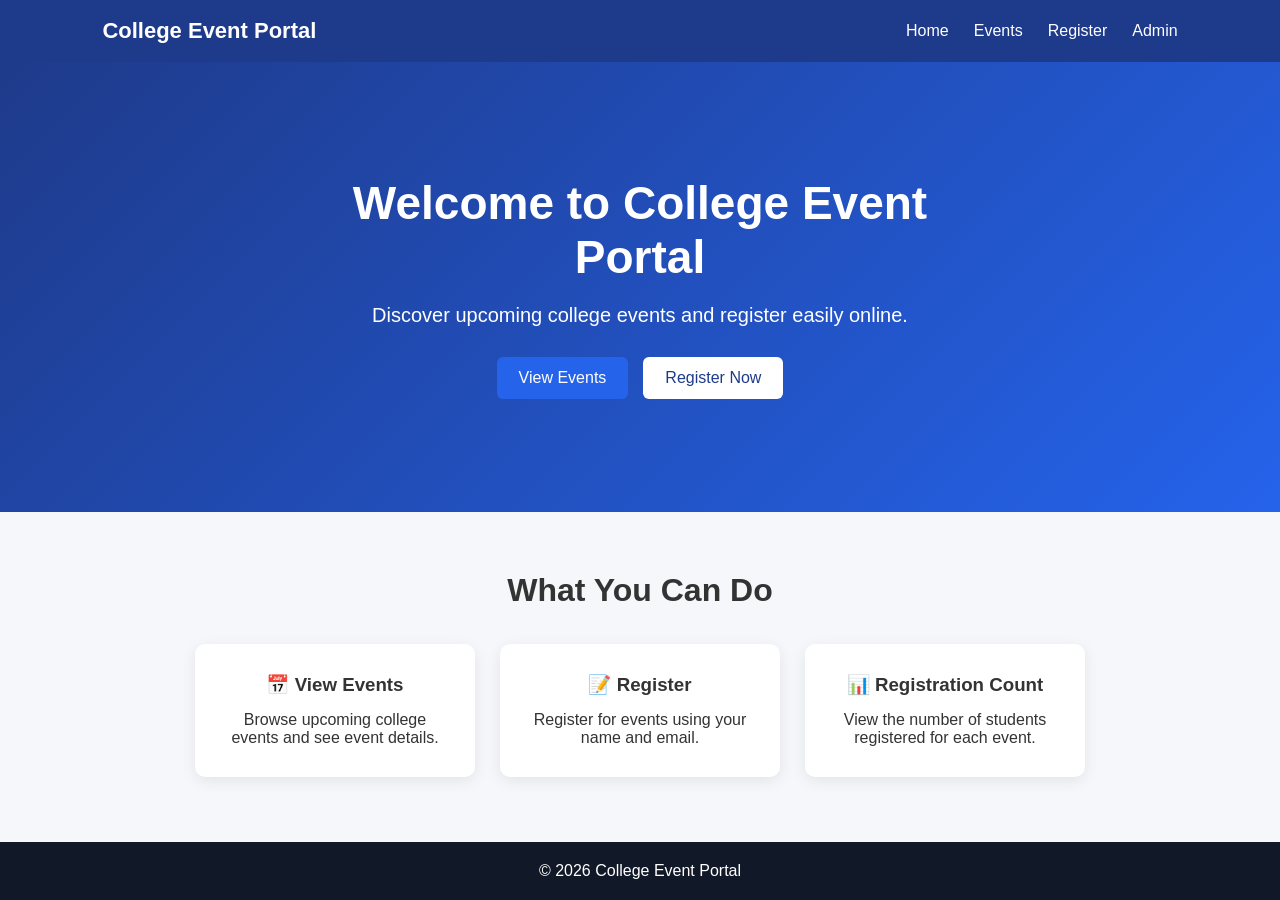
==== frontend/index.html @ 2cb83a2d "Add files via upload" ====
<!DOCTYPE html>
<html lang="en">
<head><meta charset="UTF-8"><meta name="viewport" content="width=device-width, initial-scale=1.0"><title>College Event Portal</title><link rel="stylesheet" href="css/style.css"></head>
<body>
<header><nav class="navbar"><div class="logo">College Event Portal</div><ul class="nav-links"><li><a href="index.html">Home</a></li><li><a href="events.html">Events</a></li><li><a href="register.html">Register</a></li><li><a href="admin.html">Admin</a></li></ul></nav></header>
<section class="hero"><div class="hero-content"><h1>Welcome to College Event Portal</h1><p>Discover upcoming college events and register easily online.</p><div class="hero-buttons"><a href="events.html" class="btn">View Events</a><a href="register.html" class="btn secondary-btn">Register Now</a></div></div></section>
<section class="features"><h2>What You Can Do</h2><div class="feature-container"><div class="feature-card"><h3>📅 View Events</h3><p>Browse upcoming college events and see event details.</p></div><div class="feature-card"><h3>📝 Register</h3><p>Register for events using your name and email.</p></div><div class="feature-card"><h3>📊 Registration Count</h3><p>View the number of students registered for each event.</p></div></div></section>
<footer><p>© 2026 College Event Portal</p></footer>
</body></html>
---- frontend/css/style.css ----
*{margin:0;padding:0;box-sizing:border-box}body{font-family:Arial,sans-serif;background:#f5f7fa;color:#333;min-height:100vh;display:flex;flex-direction:column}.navbar{background:#1e3a8a;color:#fff;display:flex;justify-content:space-between;align-items:center;padding:18px 8%}.logo{font-size:22px;font-weight:bold}.nav-links{list-style:none;display:flex;gap:25px}.nav-links a{color:#fff;text-decoration:none;font-weight:500}.nav-links a:hover{text-decoration:underline}.hero{min-height:450px;display:flex;justify-content:center;align-items:center;text-align:center;background:linear-gradient(135deg,#1e3a8a,#2563eb);color:#fff}.hero-content{max-width:700px;padding:30px}.hero h1{font-size:46px;margin-bottom:20px}.hero p{font-size:20px;margin-bottom:30px}.hero-buttons{display:flex;justify-content:center;gap:15px}.btn{display:inline-block;background:#2563eb;color:#fff;padding:12px 22px;border:none;border-radius:6px;text-decoration:none;cursor:pointer;font-size:16px}.btn:hover{background:#1d4ed8}.secondary-btn{background:#fff;color:#1e3a8a}.secondary-btn:hover{background:#e5e7eb}.features{padding:60px 8%;text-align:center}.features h2{margin-bottom:35px;font-size:32px}.feature-container{display:flex;justify-content:center;gap:25px;flex-wrap:wrap}.feature-card{background:#fff;padding:30px;width:280px;border-radius:10px;box-shadow:0 4px 15px rgba(0,0,0,.08)}.feature-card h3{margin-bottom:15px}.container{width:90%;max-width:1100px;margin:50px auto;flex:1}.container h1{margin-bottom:10px}.page-description{margin-bottom:30px;color:#666}.events-container{display:grid;grid-template-columns:repeat(auto-fit,minmax(280px,1fr));gap:25px}.event-card{background:#fff;padding:25px;border-radius:10px;box-shadow:0 4px 15px rgba(0,0,0,.08)}.event-card h2{color:#1e3a8a;margin-bottom:15px}.event-card p{margin-bottom:10px}.registration-count{font-weight:bold;color:#2563eb;margin:15px 0}.form-container{width:100%;flex:1;display:flex;justify-content:center;align-items:center;padding:50px 20px}.form-card{background:#fff;width:100%;max-width:500px;padding:35px;border-radius:10px;box-shadow:0 4px 20px rgba(0,0,0,.1)}.form-card h1{margin-bottom:10px}.form-card>p{margin-bottom:25px;color:#666}.form-group{margin-bottom:20px}.form-group label{display:block;margin-bottom:7px;font-weight:bold}.form-group input,.form-group select{width:100%;padding:12px;border:1px solid #ccc;border-radius:6px;font-size:15px}.form-group input:focus,.form-group select:focus{outline:none;border-color:#2563eb}.submit-btn{width:100%}.success-message{color:#15803d;background:#dcfce7;padding:12px;margin-top:20px;border-radius:6px}.error-message{color:#b91c1c;background:#fee2e2;padding:12px;margin-top:20px;border-radius:6px}.admin-controls{margin-bottom:25px}.table-container{overflow-x:auto;background:#fff;border-radius:8px;box-shadow:0 4px 15px rgba(0,0,0,.08)}table{width:100%;border-collapse:collapse}th,td{padding:15px;text-align:left;border-bottom:1px solid #ddd}th{background:#1e3a8a;color:#fff}tr:hover{background:#f5f5f5}footer{background:#111827;color:#fff;text-align:center;padding:20px;margin-top:auto}@media(max-width:768px){.navbar{flex-direction:column;gap:15px}.nav-links{gap:15px;flex-wrap:wrap;justify-content:center}.hero h1{font-size:34px}.hero p{font-size:17px}.hero-buttons{flex-direction:column}.btn{text-align:center}}
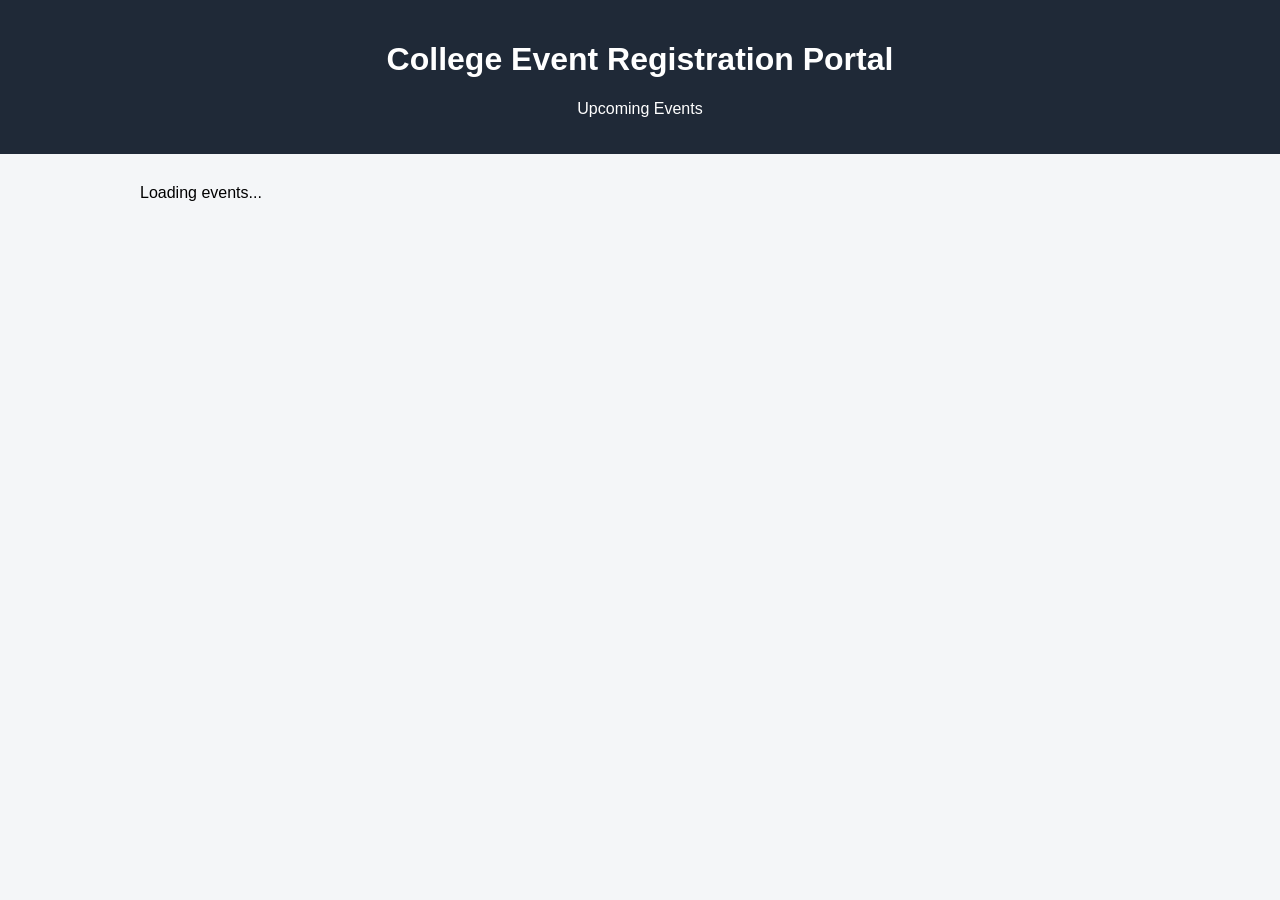
==== commit 70d86f40: "code" ====
--- a/frontend/index.html
+++ b/frontend/index.html
@@ -1,9 +1,160 @@
-<!DOCTYPE html>
-<html lang="en">
-<head><meta charset="UTF-8"><meta name="viewport" content="width=device-width, initial-scale=1.0"><title>College Event Portal</title><link rel="stylesheet" href="css/style.css"></head>
-<body>
-<header><nav class="navbar"><div class="logo">College Event Portal</div><ul class="nav-links"><li><a href="index.html">Home</a></li><li><a href="events.html">Events</a></li><li><a href="register.html">Register</a></li><li><a href="admin.html">Admin</a></li></ul></nav></header>
-<section class="hero"><div class="hero-content"><h1>Welcome to College Event Portal</h1><p>Discover upcoming college events and register easily online.</p><div class="hero-buttons"><a href="events.html" class="btn">View Events</a><a href="register.html" class="btn secondary-btn">Register Now</a></div></div></section>
-<section class="features"><h2>What You Can Do</h2><div class="feature-container"><div class="feature-card"><h3>📅 View Events</h3><p>Browse upcoming college events and see event details.</p></div><div class="feature-card"><h3>📝 Register</h3><p>Register for events using your name and email.</p></div><div class="feature-card"><h3>📊 Registration Count</h3><p>View the number of students registered for each event.</p></div></div></section>
-<footer><p>© 2026 College Event Portal</p></footer>
-</body></html>+<!DOCTYPE html>
+<html>
+
+<head>
+    <title>College Event Registration Portal</title>
+
+    <style>
+        body {
+            font-family: Arial, sans-serif;
+            margin: 0;
+            background: #f4f6f8;
+        }
+
+        header {
+            background: #1f2937;
+            color: white;
+            padding: 20px;
+            text-align: center;
+        }
+
+        .container {
+            width: 90%;
+            max-width: 1000px;
+            margin: 30px auto;
+        }
+
+        .event {
+            background: white;
+            padding: 20px;
+            margin-bottom: 20px;
+            border-radius: 8px;
+        }
+
+        button {
+            padding: 10px 20px;
+            background: #2563eb;
+            color: white;
+            border: none;
+            cursor: pointer;
+            border-radius: 5px;
+        }
+    </style>
+</head>
+
+<body>
+
+<header>
+    <h1>College Event Registration Portal</h1>
+    <p>Upcoming Events</p>
+</header>
+
+<div class="container">
+
+    <div id="events">
+        Loading events...
+    </div>
+
+</div>
+
+<script>
+
+const API_URL = "/api";
+
+async function loadEvents() {
+
+    const response = await fetch(`${API_URL}/events`);
+
+    const events = await response.json();
+
+    const container = document.getElementById("events");
+
+    container.innerHTML = "";
+
+    events.forEach(event => {
+
+        container.innerHTML += `
+            <div class="event">
+
+                <h2>${event.title}</h2>
+
+                <p>${event.description}</p>
+
+                <p>
+                    <strong>Date:</strong>
+                    ${event.event_date}
+                </p>
+
+                <p>
+                    <strong>Venue:</strong>
+                    ${event.venue}
+                </p>
+
+                <p>
+                    <strong>Available Seats:</strong>
+                    ${event.available_seats}
+                </p>
+
+                <button onclick="register(${event.id})">
+                    Register
+                </button>
+
+            </div>
+        `;
+    });
+}
+
+
+async function register(eventId) {
+
+    const name = prompt("Enter your name:");
+
+    const email = prompt("Enter your email:");
+
+    const college = prompt("Enter your college:");
+
+    const department = prompt("Enter your department:");
+
+    const phone = prompt("Enter your phone:");
+
+    const response = await fetch(`${API_URL}/register`, {
+
+        method: "POST",
+
+        headers: {
+            "Content-Type": "application/json"
+        },
+
+        body: JSON.stringify({
+
+            event_id: eventId,
+
+            student_name: name,
+
+            email: email,
+
+            college: college,
+
+            department: department,
+
+            phone: phone
+
+        })
+
+    });
+
+    const result = await response.json();
+
+    alert(result.message || result.error);
+
+    loadEvents();
+}
+
+
+loadEvents();
+
+</script>
+
+</body>
+
+</html>
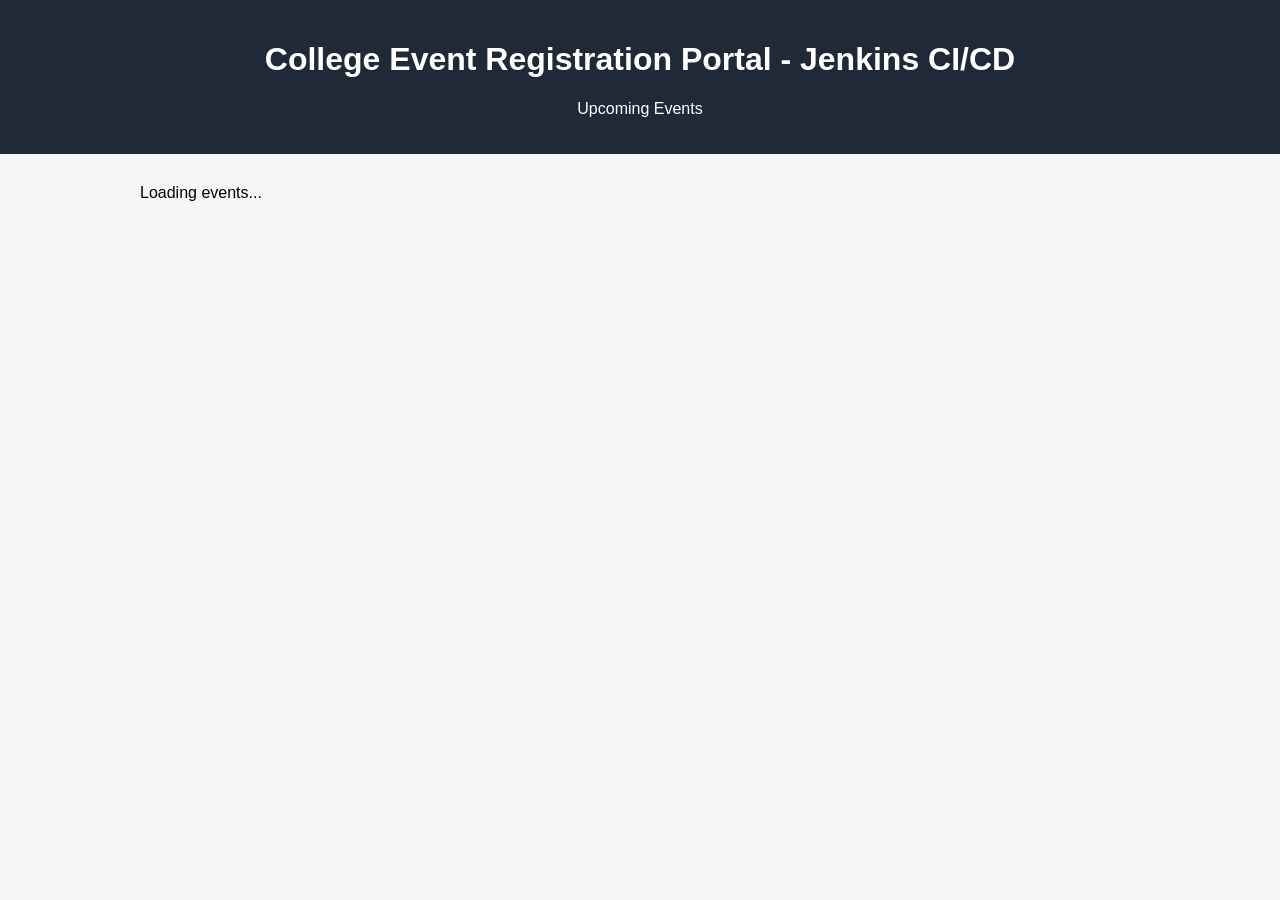
==== commit 07922b7c: "Update header title and add Jenkins CI/CD reference" ====
--- a/frontend/index.html
+++ b/frontend/index.html
@@ -45,7 +45,7 @@
 <body>
 
 <header>
-    <h1>College Event Registration Portal</h1>
+    <h1>College Event Registration Portal - Jenkins CI/CD</h1>
     <p>Upcoming Events</p>
 </header>
 
@@ -157,4 +157,4 @@
 
 </body>
 
-</html>+</html>
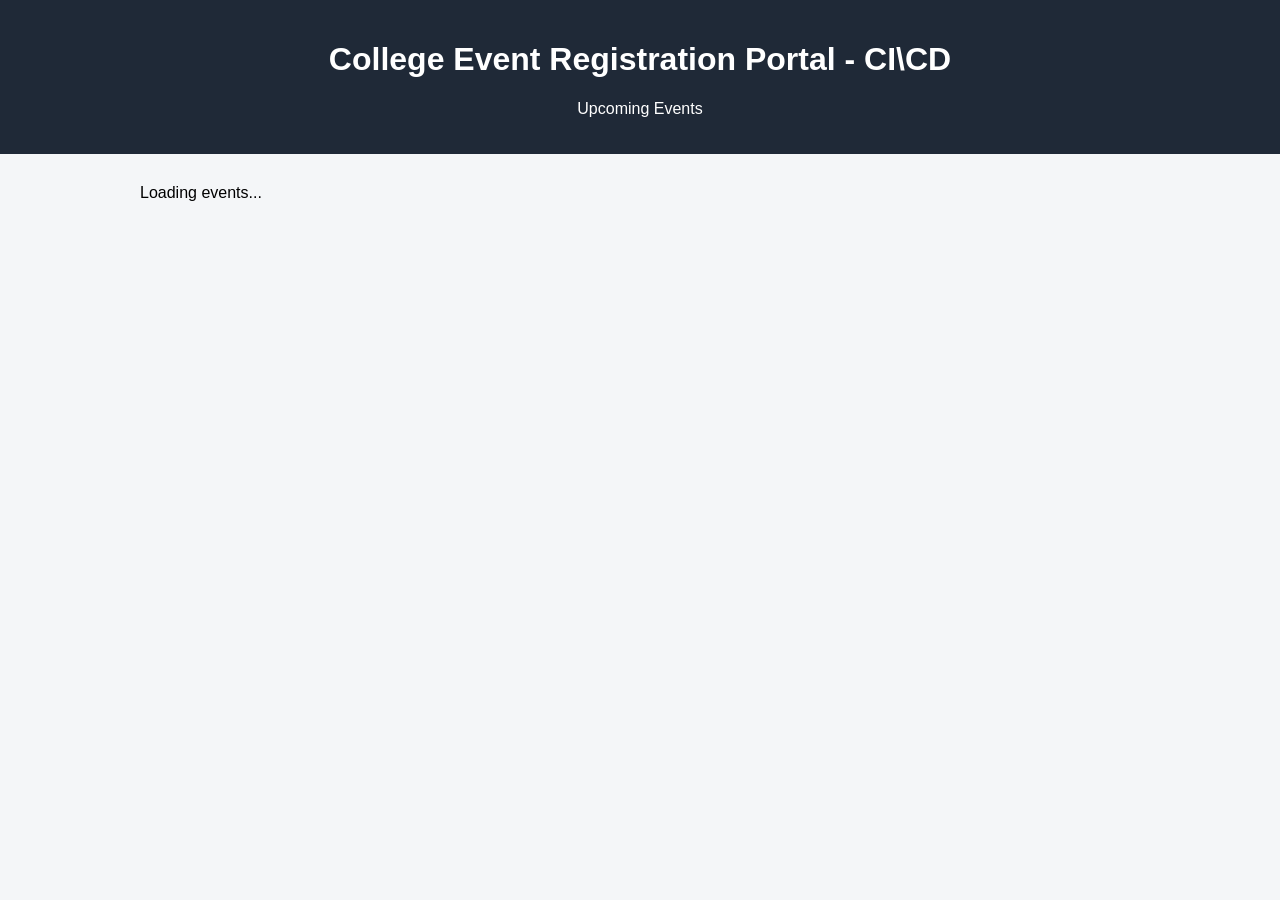
==== commit 798c2f54: "Fix HTML encoding issues in index.html" ====
--- a/frontend/index.html
+++ b/frontend/index.html
@@ -45,7 +45,7 @@
 <body>
 
 <header>
-    <h1>College Event Registration Portal - Jenkins CI/CD</h1>
+    <h1>College Event Registration Portal - CI\CD</h1>
     <p>Upcoming Events</p>
 </header>
 
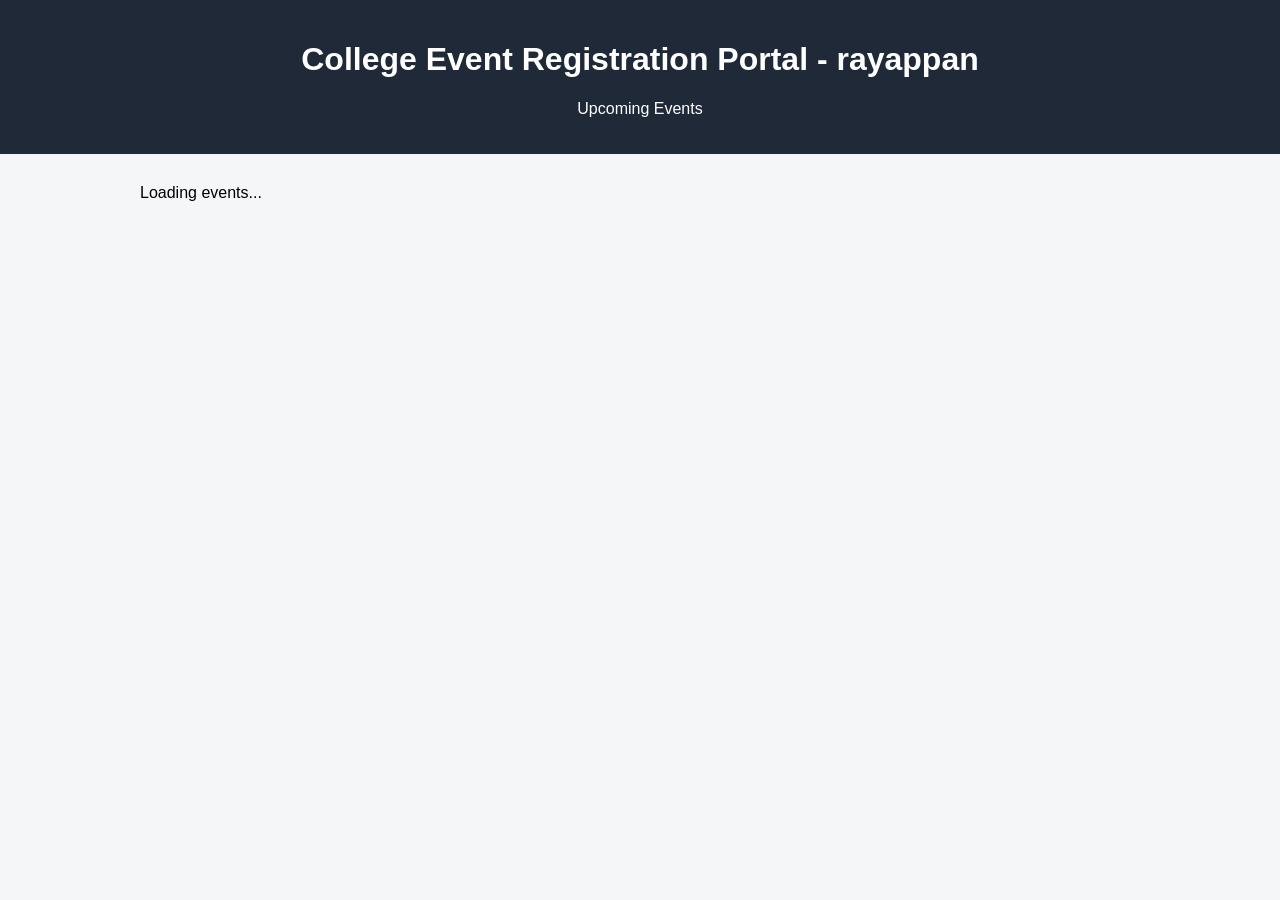
==== commit f2d9b015: "Update header title in index.html" ====
--- a/frontend/index.html
+++ b/frontend/index.html
@@ -45,7 +45,7 @@
 <body>
 
 <header>
-    <h1>College Event Registration Portal - CI\CD</h1>
+    <h1>College Event Registration Portal - rayappan</h1>
     <p>Upcoming Events</p>
 </header>
 
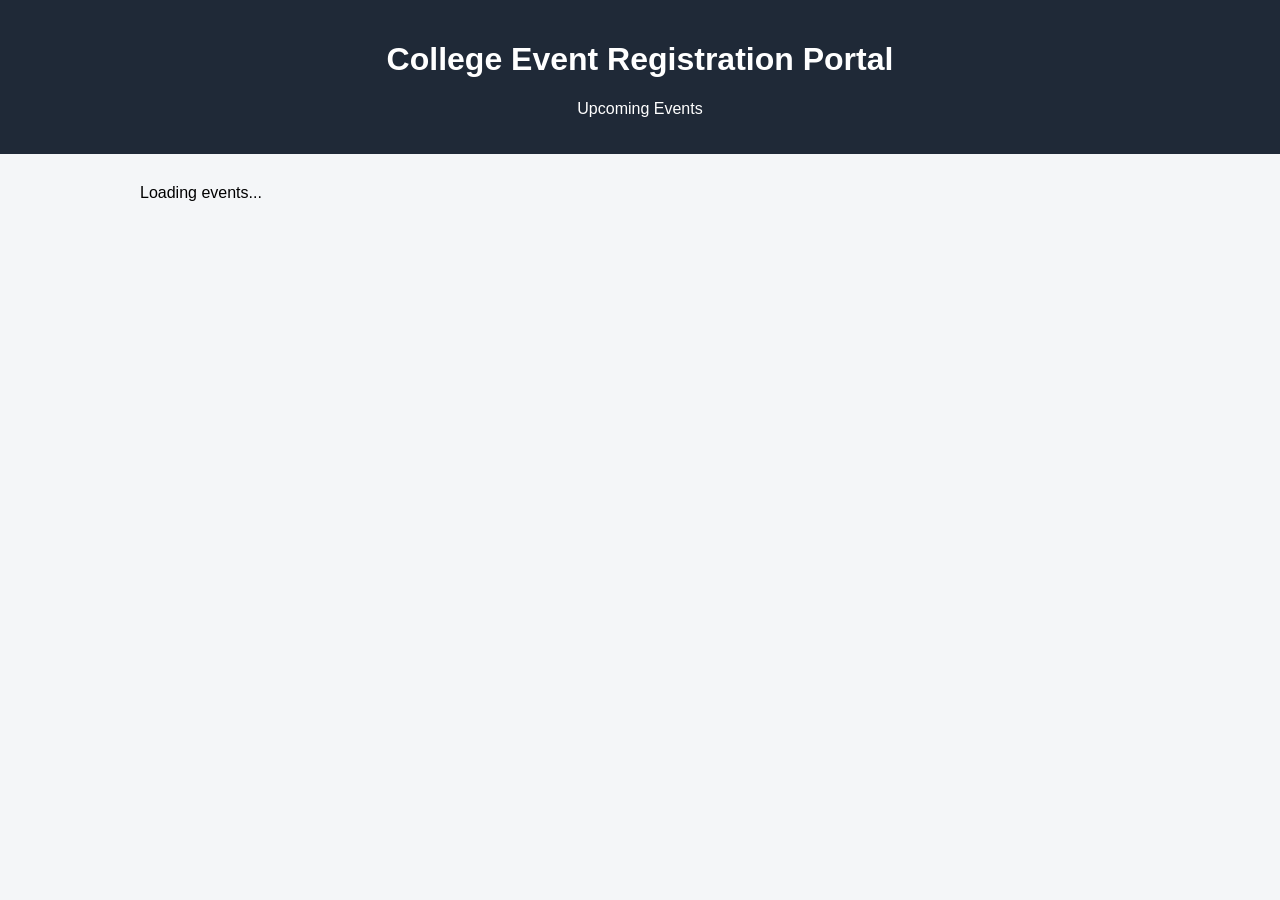
==== commit 6bde7e0f: "Fix HTML encoding issues in index.html" ====
--- a/frontend/index.html
+++ b/frontend/index.html
@@ -45,7 +45,7 @@
 <body>
 
 <header>
-    <h1>College Event Registration Portal - rayappan</h1>
+    <h1>College Event Registration Portal</h1>
     <p>Upcoming Events</p>
 </header>
 
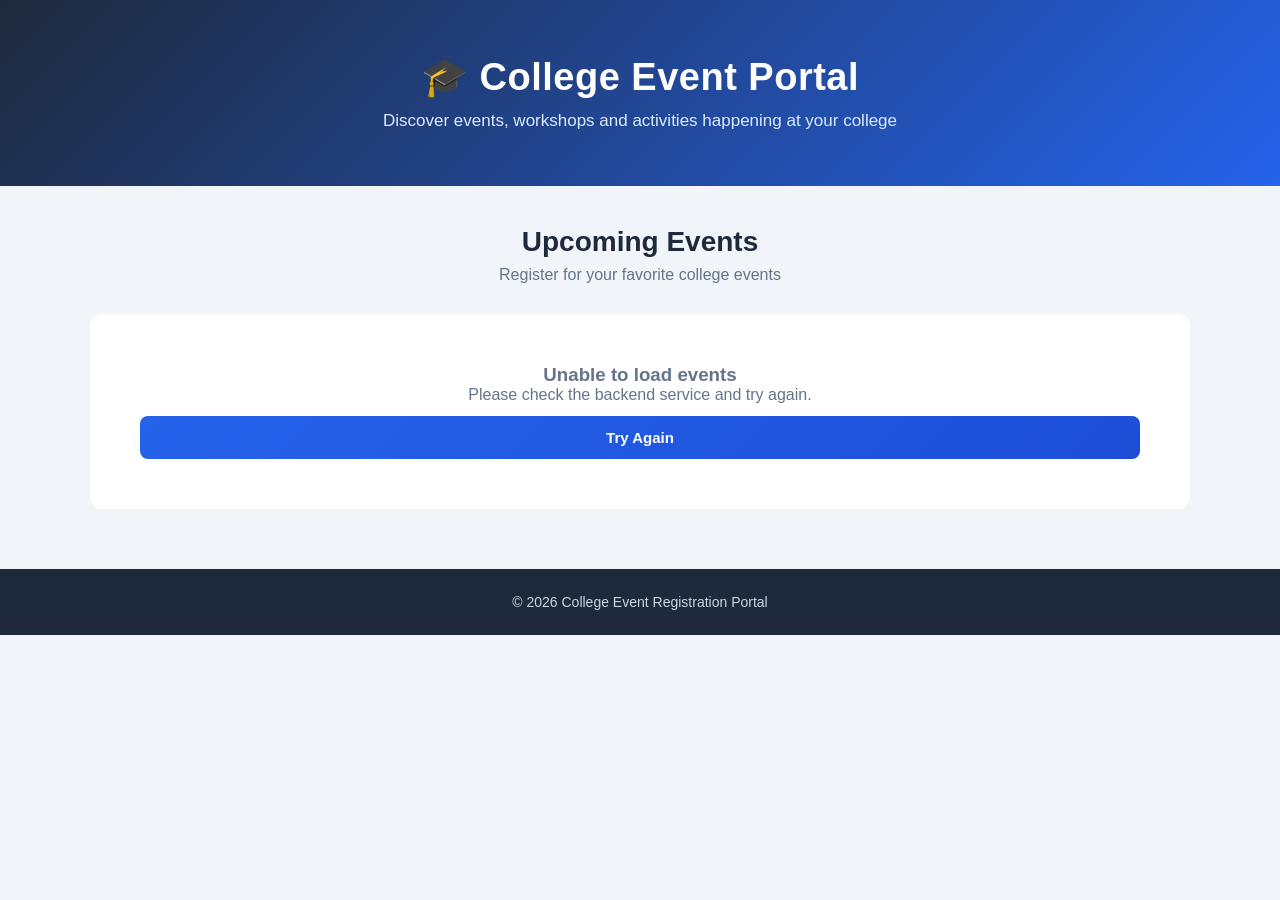
==== commit b9ea2136: "Revamp College Event Registration Portal layout and logic Updated the HTML structure, styles, and Ja" ====
--- a/frontend/index.html
+++ b/frontend/index.html
@@ -1,43 +1,299 @@
 <!DOCTYPE html>
-<html>
+<html lang="en">
 
 <head>
+    <meta charset="UTF-8">
+    <meta name="viewport" content="width=device-width, initial-scale=1.0">
+
     <title>College Event Registration Portal</title>
 
     <style>
+        * {
+            box-sizing: border-box;
+            margin: 0;
+            padding: 0;
+        }
+
         body {
-            font-family: Arial, sans-serif;
-            margin: 0;
-            background: #f4f6f8;
-        }
-
+            font-family: Arial, Helvetica, sans-serif;
+            background: #f1f5f9;
+            color: #1e293b;
+            min-height: 100vh;
+        }
+
+        /* Header */
         header {
-            background: #1f2937;
+            background: linear-gradient(135deg, #1e293b, #2563eb);
             color: white;
-            padding: 20px;
+            padding: 55px 20px;
             text-align: center;
         }
 
+        header h1 {
+            font-size: 38px;
+            margin-bottom: 12px;
+            letter-spacing: 0.5px;
+        }
+
+        header p {
+            font-size: 17px;
+            color: #dbeafe;
+        }
+
+        /* Main container */
         .container {
             width: 90%;
-            max-width: 1000px;
-            margin: 30px auto;
-        }
-
+            max-width: 1100px;
+            margin: 40px auto;
+        }
+
+        .section-title {
+            text-align: center;
+            margin-bottom: 30px;
+        }
+
+        .section-title h2 {
+            font-size: 28px;
+            margin-bottom: 8px;
+        }
+
+        .section-title p {
+            color: #64748b;
+        }
+
+        /* Events grid */
+        #events {
+            display: grid;
+            grid-template-columns: repeat(auto-fit, minmax(300px, 1fr));
+            gap: 25px;
+        }
+
+        /* Event card */
         .event {
             background: white;
-            padding: 20px;
+            border-radius: 14px;
+            padding: 25px;
+            box-shadow: 0 8px 25px rgba(15, 23, 42, 0.08);
+            border: 1px solid #e2e8f0;
+            transition: transform 0.25s ease, box-shadow 0.25s ease;
+        }
+
+        .event:hover {
+            transform: translateY(-5px);
+            box-shadow: 0 15px 35px rgba(15, 23, 42, 0.14);
+        }
+
+        .event h2 {
+            font-size: 22px;
+            color: #1e293b;
+            margin-bottom: 12px;
+        }
+
+        .description {
+            color: #64748b;
+            line-height: 1.6;
             margin-bottom: 20px;
-            border-radius: 8px;
-        }
-
+        }
+
+        .event-info {
+            border-top: 1px solid #e2e8f0;
+            padding-top: 15px;
+            margin-top: 15px;
+        }
+
+        .info-row {
+            display: flex;
+            justify-content: space-between;
+            gap: 10px;
+            margin-bottom: 12px;
+            font-size: 14px;
+        }
+
+        .info-label {
+            font-weight: bold;
+            color: #475569;
+        }
+
+        .info-value {
+            color: #64748b;
+            text-align: right;
+        }
+
+        /* Seat badge */
+        .seats {
+            display: inline-block;
+            padding: 6px 10px;
+            border-radius: 20px;
+            background: #dcfce7;
+            color: #166534;
+            font-size: 13px;
+            font-weight: bold;
+        }
+
+        /* Register button */
         button {
-            padding: 10px 20px;
-            background: #2563eb;
+            width: 100%;
+            padding: 13px 20px;
+            margin-top: 12px;
+            background: linear-gradient(135deg, #2563eb, #1d4ed8);
             color: white;
             border: none;
             cursor: pointer;
-            border-radius: 5px;
+            border-radius: 8px;
+            font-size: 15px;
+            font-weight: bold;
+            transition: 0.2s;
+        }
+
+        button:hover {
+            transform: translateY(-1px);
+            background: linear-gradient(135deg, #1d4ed8, #1e40af);
+        }
+
+        button:disabled {
+            background: #94a3b8;
+            cursor: not-allowed;
+            transform: none;
+        }
+
+        /* Loading */
+        .loading {
+            grid-column: 1 / -1;
+            text-align: center;
+            padding: 50px;
+            color: #64748b;
+            font-size: 18px;
+        }
+
+        /* Empty state */
+        .empty {
+            grid-column: 1 / -1;
+            background: white;
+            padding: 50px;
+            text-align: center;
+            border-radius: 12px;
+            color: #64748b;
+        }
+
+        /* Modal */
+        .modal {
+            display: none;
+            position: fixed;
+            z-index: 1000;
+            inset: 0;
+            background: rgba(15, 23, 42, 0.65);
+            justify-content: center;
+            align-items: center;
+            padding: 20px;
+        }
+
+        .modal-content {
+            background: white;
+            width: 100%;
+            max-width: 500px;
+            border-radius: 15px;
+            padding: 30px;
+            box-shadow: 0 20px 50px rgba(0, 0, 0, 0.25);
+            animation: slideIn 0.25s ease;
+        }
+
+        @keyframes slideIn {
+            from {
+                transform: translateY(-20px);
+                opacity: 0;
+            }
+
+            to {
+                transform: translateY(0);
+                opacity: 1;
+            }
+        }
+
+        .modal-header {
+            display: flex;
+            justify-content: space-between;
+            align-items: center;
+            margin-bottom: 25px;
+        }
+
+        .modal-header h2 {
+            font-size: 24px;
+        }
+
+        .close {
+            font-size: 28px;
+            cursor: pointer;
+            color: #64748b;
+        }
+
+        .close:hover {
+            color: #ef4444;
+        }
+
+        /* Form */
+        .form-group {
+            margin-bottom: 16px;
+        }
+
+        .form-group label {
+            display: block;
+            margin-bottom: 7px;
+            font-size: 14px;
+            font-weight: bold;
+            color: #334155;
+        }
+
+        .form-group input {
+            width: 100%;
+            padding: 12px;
+            border: 1px solid #cbd5e1;
+            border-radius: 7px;
+            font-size: 15px;
+            outline: none;
+            transition: border 0.2s;
+        }
+
+        .form-group input:focus {
+            border-color: #2563eb;
+            box-shadow: 0 0 0 3px rgba(37, 99, 235, 0.1);
+        }
+
+        .submit-btn {
+            margin-top: 5px;
+        }
+
+        /* Footer */
+        footer {
+            margin-top: 60px;
+            background: #1e293b;
+            color: #cbd5e1;
+            text-align: center;
+            padding: 25px;
+            font-size: 14px;
+        }
+
+        /* Mobile */
+        @media (max-width: 600px) {
+
+            header {
+                padding: 40px 15px;
+            }
+
+            header h1 {
+                font-size: 28px;
+            }
+
+            .container {
+                width: 92%;
+            }
+
+            .event {
+                padding: 20px;
+            }
+
+            .modal-content {
+                padding: 22px;
+            }
         }
     </style>
 </head>
@@ -45,111 +301,443 @@
 <body>
 
 <header>
-    <h1>College Event Registration Portal</h1>
-    <p>Upcoming Events</p>
+    <h1>🎓 College Event Portal</h1>
+    <p>Discover events, workshops and activities happening at your college</p>
 </header>
 
+
 <div class="container">
 
+    <div class="section-title">
+        <h2>Upcoming Events</h2>
+        <p>Register for your favorite college events</p>
+    </div>
+
     <div id="events">
-        Loading events...
+        <div class="loading">
+            Loading events...
+        </div>
     </div>
 
 </div>
 
+
+<!-- Registration Modal -->
+
+<div id="registrationModal" class="modal">
+
+    <div class="modal-content">
+
+        <div class="modal-header">
+
+            <h2>Event Registration</h2>
+
+            <span class="close" onclick="closeModal()">
+                &times;
+            </span>
+
+        </div>
+
+        <form id="registrationForm">
+
+            <div class="form-group">
+
+                <label for="name">
+                    Full Name
+                </label>
+
+                <input
+                    type="text"
+                    id="name"
+                    placeholder="Enter your full name"
+                    required
+                >
+
+            </div>
+
+
+            <div class="form-group">
+
+                <label for="email">
+                    Email
+                </label>
+
+                <input
+                    type="email"
+                    id="email"
+                    placeholder="Enter your email"
+                    required
+                >
+
+            </div>
+
+
+            <div class="form-group">
+
+                <label for="college">
+                    College
+                </label>
+
+                <input
+                    type="text"
+                    id="college"
+                    placeholder="Enter your college"
+                    required
+                >
+
+            </div>
+
+
+            <div class="form-group">
+
+                <label for="department">
+                    Department
+                </label>
+
+                <input
+                    type="text"
+                    id="department"
+                    placeholder="e.g. Computer Science"
+                    required
+                >
+
+            </div>
+
+
+            <div class="form-group">
+
+                <label for="phone">
+                    Phone Number
+                </label>
+
+                <input
+                    type="tel"
+                    id="phone"
+                    placeholder="Enter your phone number"
+                    required
+                >
+
+            </div>
+
+
+            <button
+                type="submit"
+                class="submit-btn"
+            >
+                Complete Registration
+            </button>
+
+        </form>
+
+    </div>
+
+</div>
+
+
+<footer>
+    © 2026 College Event Registration Portal
+</footer>
+
+
 <script>
 
 const API_URL = "/api";
 
+let selectedEventId = null;
+
+
+/* =========================
+   LOAD EVENTS
+========================= */
+
 async function loadEvents() {
 
-    const response = await fetch(`${API_URL}/events`);
-
-    const events = await response.json();
-
     const container = document.getElementById("events");
 
-    container.innerHTML = "";
-
-    events.forEach(event => {
-
-        container.innerHTML += `
-            <div class="event">
-
-                <h2>${event.title}</h2>
-
-                <p>${event.description}</p>
+    try {
+
+        const response = await fetch(`${API_URL}/events`);
+
+        if (!response.ok) {
+            throw new Error("Failed to load events");
+        }
+
+        const events = await response.json();
+
+        container.innerHTML = "";
+
+        if (!events || events.length === 0) {
+
+            container.innerHTML = `
+                <div class="empty">
+                    <h3>No upcoming events</h3>
+                    <p>There are currently no events available for registration.</p>
+                </div>
+            `;
+
+            return;
+        }
+
+
+        events.forEach(event => {
+
+            const seats = Number(event.available_seats);
+
+            const isFull = seats <= 0;
+
+            container.innerHTML += `
+
+                <div class="event">
+
+                    <h2>
+                        ${event.title}
+                    </h2>
+
+                    <p class="description">
+                        ${event.description || "No description available."}
+                    </p>
+
+
+                    <div class="event-info">
+
+                        <div class="info-row">
+
+                            <span class="info-label">
+                                📅 Date
+                            </span>
+
+                            <span class="info-value">
+                                ${event.event_date}
+                            </span>
+
+                        </div>
+
+
+                        <div class="info-row">
+
+                            <span class="info-label">
+                                📍 Venue
+                            </span>
+
+                            <span class="info-value">
+                                ${event.venue || "TBA"}
+                            </span>
+
+                        </div>
+
+
+                        <div class="info-row">
+
+                            <span class="info-label">
+                                🎟️ Seats
+                            </span>
+
+                            <span class="seats">
+                                ${seats} available
+                            </span>
+
+                        </div>
+
+                    </div>
+
+
+                    <button
+                        ${isFull ? "disabled" : ""}
+                        onclick="openRegistration(${event.id})"
+                    >
+
+                        ${isFull ? "Event Full" : "Register Now"}
+
+                    </button>
+
+                </div>
+
+            `;
+
+        });
+
+    } catch (error) {
+
+        console.error(error);
+
+        container.innerHTML = `
+
+            <div class="empty">
+
+                <h3>Unable to load events</h3>
 
                 <p>
-                    <strong>Date:</strong>
-                    ${event.event_date}
+                    Please check the backend service and try again.
                 </p>
 
-                <p>
-                    <strong>Venue:</strong>
-                    ${event.venue}
-                </p>
-
-                <p>
-                    <strong>Available Seats:</strong>
-                    ${event.available_seats}
-                </p>
-
-                <button onclick="register(${event.id})">
-                    Register
+                <button onclick="loadEvents()">
+                    Try Again
                 </button>
 
             </div>
+
         `;
+
+    }
+
+}
+
+
+/* =========================
+   OPEN REGISTRATION
+========================= */
+
+function openRegistration(eventId) {
+
+    selectedEventId = eventId;
+
+    document.getElementById("registrationModal").style.display = "flex";
+
+}
+
+
+/* =========================
+   CLOSE REGISTRATION
+========================= */
+
+function closeModal() {
+
+    document.getElementById("registrationModal").style.display = "none";
+
+    document.getElementById("registrationForm").reset();
+
+    selectedEventId = null;
+
+}
+
+
+/* =========================
+   REGISTER
+========================= */
+
+document
+    .getElementById("registrationForm")
+    .addEventListener("submit", async function(event) {
+
+        event.preventDefault();
+
+
+        const name =
+            document.getElementById("name").value.trim();
+
+        const email =
+            document.getElementById("email").value.trim();
+
+        const college =
+            document.getElementById("college").value.trim();
+
+        const department =
+            document.getElementById("department").value.trim();
+
+        const phone =
+            document.getElementById("phone").value.trim();
+
+
+        const submitButton =
+            document.querySelector(".submit-btn");
+
+        submitButton.disabled = true;
+
+        submitButton.textContent =
+            "Registering...";
+
+
+        try {
+
+            const response = await fetch(
+                `${API_URL}/register`,
+                {
+                    method: "POST",
+
+                    headers: {
+                        "Content-Type": "application/json"
+                    },
+
+                    body: JSON.stringify({
+
+                        event_id: selectedEventId,
+
+                        student_name: name,
+
+                        email: email,
+
+                        college: college,
+
+                        department: department,
+
+                        phone: phone
+
+                    })
+                }
+            );
+
+
+            const result = await response.json();
+
+
+            if (!response.ok) {
+
+                throw new Error(
+                    result.error ||
+                    "Registration failed"
+                );
+
+            }
+
+
+            alert(
+                result.message ||
+                "Registration successful!"
+            );
+
+
+            closeModal();
+
+            loadEvents();
+
+
+        } catch (error) {
+
+            alert(error.message);
+
+        } finally {
+
+            submitButton.disabled = false;
+
+            submitButton.textContent =
+                "Complete Registration";
+
+        }
+
     });
-}
-
-
-async function register(eventId) {
-
-    const name = prompt("Enter your name:");
-
-    const email = prompt("Enter your email:");
-
-    const college = prompt("Enter your college:");
-
-    const department = prompt("Enter your department:");
-
-    const phone = prompt("Enter your phone:");
-
-    const response = await fetch(`${API_URL}/register`, {
-
-        method: "POST",
-
-        headers: {
-            "Content-Type": "application/json"
-        },
-
-        body: JSON.stringify({
-
-            event_id: eventId,
-
-            student_name: name,
-
-            email: email,
-
-            college: college,
-
-            department: department,
-
-            phone: phone
-
-        })
-
-    });
-
-    const result = await response.json();
-
-    alert(result.message || result.error);
-
-    loadEvents();
-}
-
+
+
+/* =========================
+   CLOSE MODAL ON OUTSIDE CLICK
+========================= */
+
+window.addEventListener("click", function(event) {
+
+    const modal =
+        document.getElementById("registrationModal");
+
+    if (event.target === modal) {
+
+        closeModal();
+
+    }
+
+});
+
+
+/* =========================
+   INITIAL LOAD
+========================= */
 
 loadEvents();
 
